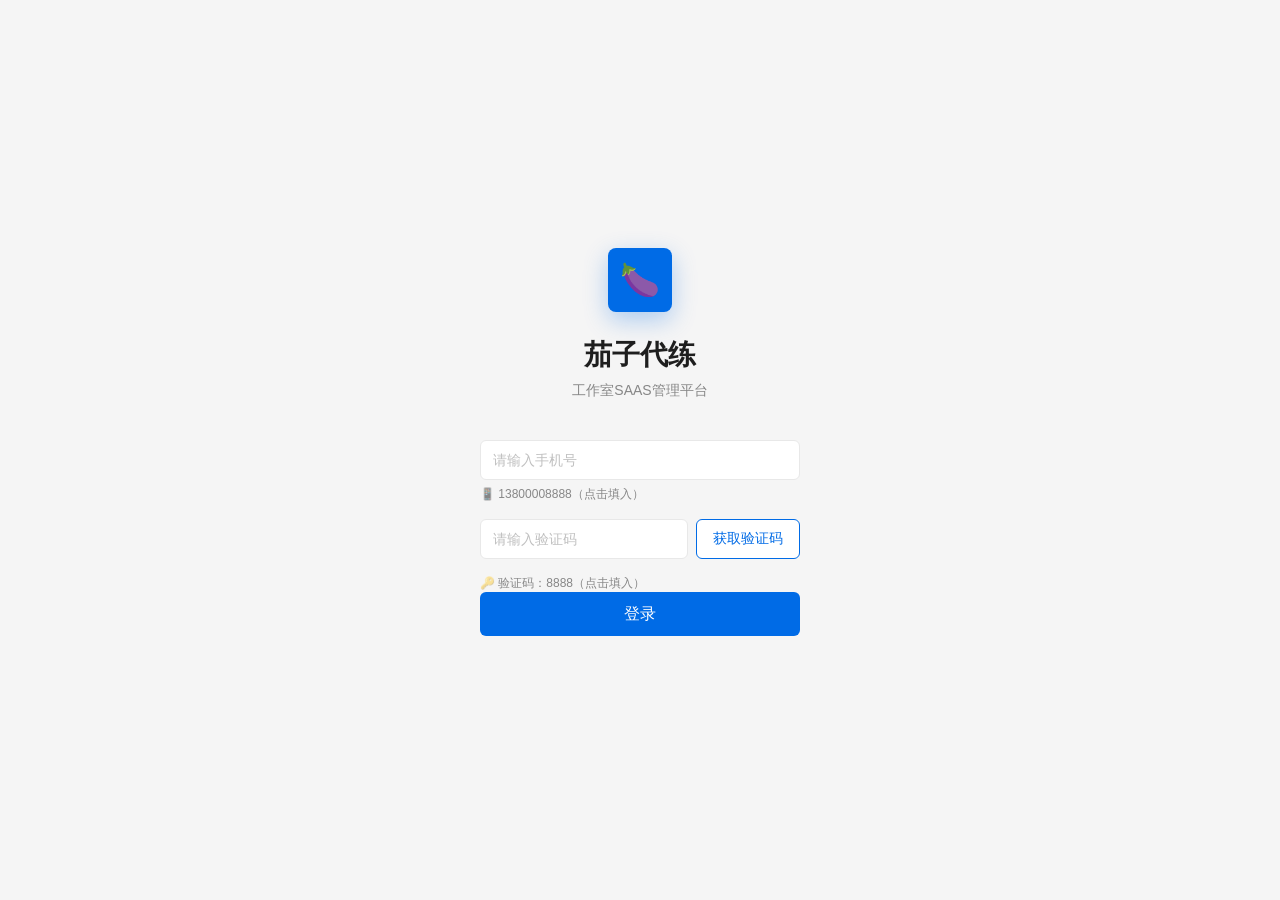
==== prototype-v2.6.html @ c2b59dd7 "v2.6: 结算弹窗重构 + 资产流水筛选导出 + 订单详情操作流水 + 代练列 - 机构结算弹窗：结算金额置顶，结算方式tab切换，配置字段下移 - 我的资产：日期筛选 + 导出CSV - 财务角色" ====
<!DOCTYPE html>
<html lang="zh-CN">
<head>
<meta charset="UTF-8"><meta name="viewport" content="width=device-width, initial-scale=1.0">
<title>茄子代练 v2.6</title>
    <link rel="stylesheet" href="prototype-v2.6.css">
</head>
<body>
<div class="login-overlay" id="login-overlay">
  <div class="lgo">🍆</div>
  <h1>茄子代练</h1>
  <div class="sub">工作室SAAS管理平台</div>
  <div class="login-form">
    <div class="login-field"><input class="login-input" id="login-phone" type="tel" maxlength="11" placeholder="请输入手机号" autocomplete="off"><div class="login-hint" onclick="document.getElementById('login-phone').value='13800008888'" title="点击填入演示账号">📱 13800008888（点击填入）</div></div>
    <div class="login-field" style="display:flex;gap:8px;"><input class="login-input" id="login-code" type="text" maxlength="4" placeholder="请输入验证码" autocomplete="off" style="flex:1;"><button class="login-sms-btn" id="login-sms-btn" onclick="sendLoginSms()">获取验证码</button></div><div class="login-hint" onclick="document.getElementById('login-code').value='8888'" title="点击填入演示验证码" style="margin-top:4px;">🔑 验证码：8888（点击填入）</div>
    <div class="login-field"><button class="login-btn" onclick="doLogin()">登录</button></div>
  </div>
</div>
<div class="tree-sidebar" id="sidebar">
  <div class="logo"><div class="lgo">🍆</div>茄子代练</div>
  <div class="tree-menu" id="tree-menu"></div>
  <div class="footer"><div class="logout" onclick="doLogout()">🚪 退出登录</div></div>
</div>
<div class="main-wrap">
  <div class="topbar">
    <div class="breadcrumb" id="breadcrumb">工作台 / <span>首页</span></div>
    <div class="right"><a class="link" onclick="openProfileCenter()" style="font-size:var(--font-size);">👤 个人中心</a> &nbsp;|&nbsp; 2026-05-26 &nbsp;|&nbsp; <span id="top-role" class="role-badge op">平台运营</span></div>
  </div>
  <div class="content" id="content-area"></div>
</div>
<div class="ant-toast" id="toast"></div>
<div class="floating-ball" id="floating-ball" onclick="toggleRolePanel()" title="切换角色">🔄</div>
<div class="role-panel" id="role-panel">
  <div class="rp-header">切换角色视角</div>
  <div class="rp-body" id="role-list"></div>
</div>
<div class="modal-overlay" id="modal-overlay">
  <div class="modal-box" id="modal-box"></div>
</div>
<script src="prototype-v2.6.js"></script>
</body>
</html>
---- prototype-v2.6.css ----
:root{--primary:#006be6;--primary-hover:#4096ff;--primary-light:#e6f4ff;--success:#57d188;--success-light:#f0f9eb;--warning:#efbd48;--warning-light:#fdf6ec;--danger:#ff3860;--danger-light:#fef0f0;--bg:#f5f5f5;--bg-container:#fff;--border:#e8e8e8;--border-light:#f0f0f0;--text:rgba(0,0,0,.88);--text-secondary:rgba(0,0,0,.45);--text-tertiary:rgba(0,0,0,.25);--font-family:-apple-system,BlinkMacSystemFont,"Segoe UI",Roboto,"Helvetica Neue",Arial,"Noto Sans",sans-serif;--font-size:14px;--font-size-sm:12px;--font-size-lg:16px;--radius:6px;--radius-sm:4px;--radius-lg:8px;--shadow-sm:0 1px 2px 0 rgba(0,0,0,.03),0 1px 6px -1px rgba(0,0,0,.02);--shadow-lg:0 6px 16px 0 rgba(0,0,0,.08),0 3px 6px -4px rgba(0,0,0,.12);--sider-bg:#141414;--sider-text:rgba(255,255,255,.65);--sider-text-active:#fff;--sider-item-hover:#1f1f1f;}
*{margin:0;padding:0;box-sizing:border-box;}
body{font-family:var(--font-family);background:var(--bg);display:flex;height:100vh;overflow:hidden;font-size:var(--font-size);color:var(--text);-webkit-font-smoothing:antialiased;}
.tree-sidebar{width:220px;background:var(--sider-bg);display:flex;flex-direction:column;flex-shrink:0;overflow-y:auto;z-index:200;}
.tree-sidebar .logo{padding:16px 20px;font-size:16px;font-weight:600;color:#fff;display:flex;align-items:center;gap:8px;border-bottom:1px solid rgba(255,255,255,.08);flex-shrink:0;}
.tree-sidebar .logo .lgo{width:34px;height:34px;background:var(--primary);border-radius:6px;display:flex;align-items:center;justify-content:center;font-size:18px;}
.tree-menu{flex:1;padding:4px 0;overflow-y:auto;}
.tree-group{margin-bottom:0;}
.tree-parent{padding:10px 20px;display:flex;align-items:center;gap:8px;cursor:pointer;color:var(--sider-text);font-size:13px;font-weight:500;transition:all .15s;user-select:none;}
.tree-parent:hover{color:#fff;background:rgba(255,255,255,.04);}
.tree-parent .arr{font-size:10px;margin-left:auto;transition:transform .2s;opacity:.5;}
.tree-parent.open{color:#fff;}
.tree-parent.open .arr{transform:rotate(90deg);opacity:1;}
.tree-children{overflow:hidden;max-height:0;transition:max-height .25s cubic-bezier(.4,0,.2,1);}
.tree-children.open{max-height:600px;}
.tree-item{padding:9px 20px 9px 48px;cursor:pointer;color:var(--sider-text);font-size:13px;transition:all .15s;position:relative;white-space:nowrap;}
.tree-item:hover{color:#fff;background:rgba(255,255,255,.04);}
.tree-item.active{color:#fff;background:var(--primary);}
.tree-item .dot{position:absolute;left:34px;top:50%;transform:translateY(-50%);width:5px;height:5px;border-radius:50%;background:rgba(255,255,255,.2);}
.tree-item.active .dot{background:#fff;}
.tree-item.disabled{color:rgba(255,255,255,.25);cursor:not-allowed;pointer-events:none;}
.tree-item.disabled:hover{color:rgba(255,255,255,.25);background:transparent;}
.tree-sidebar .footer{padding:12px 16px;border-top:1px solid rgba(255,255,255,.06);flex-shrink:0;}
.tree-sidebar .footer .logout{display:inline-flex;align-items:center;gap:6px;padding:6px 12px;color:var(--sider-text);cursor:pointer;font-size:12px;border-radius:4px;transition:all .15s;}
.tree-sidebar .footer .logout:hover{color:#ff6890;background:rgba(255,56,96,.1);}
.main-wrap{flex:1;display:flex;flex-direction:column;overflow:hidden;min-width:0;}
.topbar{background:var(--bg-container);padding:0 24px;height:48px;display:flex;align-items:center;justify-content:space-between;border-bottom:1px solid var(--border-light);flex-shrink:0;}
.topbar .breadcrumb{font-size:var(--font-size);color:var(--text-secondary);}
.topbar .breadcrumb span{color:var(--text);font-weight:500;}
.topbar .right{display:flex;align-items:center;gap:12px;font-size:var(--font-size-sm);color:var(--text-secondary);}
.content{flex:1;overflow-y:auto;padding:24px;}
.ant-card{background:var(--bg-container);border-radius:var(--radius-lg);margin-bottom:16px;}
.ant-card-head{padding:12px 24px;border-bottom:1px solid var(--border-light);font-size:var(--font-size-lg);font-weight:600;display:flex;align-items:center;justify-content:space-between;color:var(--text);min-height:48px;}
.ant-card-body{padding:24px;}
.ant-card-body.np{padding:0;}
.ant-table-wrap{overflow-x:auto;}
.ant-table{width:100%;border-collapse:separate;border-spacing:0;font-size:var(--font-size);}
.ant-table th{padding:12px 16px;text-align:left;font-weight:600;color:var(--text);background:var(--bg);border-bottom:1px solid var(--border-light);font-size:var(--font-size);white-space:nowrap;}
.ant-table td{padding:12px 16px;border-bottom:1px solid var(--border-light);color:var(--text);}
.ant-table tbody tr:hover td{background:rgba(0,0,0,.02);}
.ant-table tbody tr.clickable{cursor:pointer;}
.ant-tag{display:inline-block;padding:0 7px;border-radius:var(--radius-sm);font-size:var(--font-size-sm);line-height:20px;border:1px solid;white-space:nowrap;}
.ant-tag-warning{background:var(--warning-light);color:#d4a014;border-color:#ffe7ba;}
.ant-tag-primary{background:var(--primary-light);color:var(--primary);border-color:#91caff;}
.ant-tag-success{background:var(--success-light);color:#3ea86a;border-color:#b7eb8f;}
.ant-tag-danger{background:var(--danger-light);color:var(--danger);border-color:#ffb5c1;}
.ant-tag-default{background:#fafafa;color:var(--text-secondary);border-color:var(--border);}
.ant-tag-purple{background:#f9f0ff;color:#722ed1;border-color:#d3adf7;}
.ant-btn{display:inline-flex;align-items:center;justify-content:center;padding:4px 15px;border-radius:var(--radius);font-size:var(--font-size);cursor:pointer;transition:all .2s;border:1px solid var(--border);background:var(--bg-container);color:var(--text);gap:4px;line-height:1.57143;font-family:inherit;white-space:nowrap;height:32px;box-shadow:0 1px 0 rgba(0,0,0,.02);}
.ant-btn:hover{color:var(--primary);border-color:var(--primary);}
.ant-btn-primary{background:var(--primary);color:#fff;border-color:var(--primary);box-shadow:0 1px 0 rgba(0,0,0,.04);}
.ant-btn-primary:hover{background:var(--primary-hover);border-color:var(--primary-hover);color:#fff;}
.ant-btn-disabled,.ant-btn-disabled:hover{background:#f5f5f5;color:rgba(0,0,0,.25);border-color:#d9d9d9;cursor:not-allowed;pointer-events:none;box-shadow:none;}
.ant-btn-success{background:var(--success);color:#fff;border-color:var(--success);}
.ant-btn-success:hover{background:#6be09e;border-color:#6be09e;color:#fff;}
.ant-btn-danger{color:var(--danger);border-color:var(--danger);}
.ant-btn-danger:hover{color:#ff6890;border-color:#ff6890;}
.ant-btn-sm{padding:0 7px;font-size:var(--font-size-sm);height:24px;border-radius:var(--radius-sm);}
.ant-form-item{margin-bottom:20px;}
.ant-form-label{display:block;font-size:var(--font-size);color:var(--text);margin-bottom:8px;line-height:1.57143;}
.ant-form-label .req{color:var(--danger);margin-right:4px;}
.ant-input{width:100%;padding:4px 11px;border:1px solid var(--border);border-radius:var(--radius);font-size:var(--font-size);background:var(--bg-container);transition:all .2s;font-family:inherit;color:var(--text);line-height:1.57143;height:32px;}
.ant-input:hover{border-color:var(--primary-hover);}
.ant-input:focus{outline:none;border-color:var(--primary);box-shadow:0 0 0 2px rgba(0,107,230,.1);}
.ant-input::placeholder{color:var(--text-tertiary);}
select.ant-input{cursor:pointer;padding-right:30px;appearance:auto;}
textarea.ant-input{resize:vertical;min-height:64px;}
.ant-row{display:flex;gap:0;}.ant-row>*{flex:1;margin-right:16px;}.ant-row>*:last-child{margin-right:0;}
.ant-tabs{display:flex;gap:0;margin-bottom:16px;border-bottom:1px solid var(--border-light);}
.ant-tab{padding:12px 0;margin-right:32px;cursor:pointer;font-size:var(--font-size);color:var(--text-secondary);border-bottom:2px solid transparent;margin-bottom:-1px;transition:all .2s;}
.ant-tab:hover{color:var(--primary);}.ant-tab.active{color:var(--primary);border-bottom-color:var(--primary);font-weight:500;}
.filter-bar{display:flex;gap:8px;margin-bottom:16px;flex-wrap:wrap;align-items:center;}
.filter-bar .ant-input{width:150px;}
.ant-pagination{display:flex;align-items:center;justify-content:flex-end;gap:8px;padding-top:16px;font-size:var(--font-size);color:var(--text-secondary);}
.ant-pagination .page-btn{min-width:32px;height:32px;display:flex;align-items:center;justify-content:center;border:1px solid var(--border);border-radius:var(--radius);cursor:pointer;background:var(--bg-container);padding:0 6px;}
.ant-pagination .page-btn:hover{border-color:var(--primary);color:var(--primary);}
.ant-pagination .page-btn.active{background:var(--primary);color:#fff;border-color:var(--primary);}
.ant-pagination .total{margin-right:auto;}
.stat-row{display:flex;gap:16px;margin-bottom:24px;flex-wrap:wrap;}
.stat-item{flex:1;min-width:130px;background:var(--bg-container);border-radius:var(--radius-lg);padding:24px;cursor:pointer;transition:all .2s;border:1px solid var(--border-light);}
.stat-item:hover{border-color:var(--primary);box-shadow:var(--shadow-sm);}
.stat-item .label{font-size:var(--font-size);color:var(--text-secondary);margin-bottom:8px;}
.stat-item .value{font-size:30px;font-weight:600;color:var(--text);line-height:1.2;}
.stat-item .sub{font-size:var(--font-size-sm);color:var(--text-secondary);margin-top:4px;}
.upload-area{border:1px dashed var(--border);border-radius:var(--radius);padding:16px;text-align:center;cursor:pointer;color:var(--text-secondary);transition:all .2s;font-size:var(--font-size);background:rgba(0,0,0,.02);}
.upload-area:hover{border-color:var(--primary);color:var(--primary);}
.ant-alert{padding:8px 15px;border-radius:var(--radius);font-size:var(--font-size);color:var(--text-secondary);background:rgba(0,0,0,.02);margin-top:16px;line-height:1.57143;border:1px solid var(--border-light);}
.ant-toast{position:fixed;top:50%;left:50%;transform:translate(-50%,-50%);padding:16px 32px;border-radius:var(--radius-lg);font-size:var(--font-size-lg);z-index:9999;display:none;animation:fadeIn .3s;color:var(--text);background:var(--bg-container);box-shadow:var(--shadow-lg);text-align:center;max-width:420px;}
@keyframes fadeIn{from{opacity:0;}to{opacity:1;}}
.login-overlay{position:fixed;top:0;left:0;right:0;bottom:0;background:var(--bg);z-index:9999;display:flex;align-items:center;justify-content:center;flex-direction:column;}
.login-overlay .lgo{width:64px;height:64px;background:var(--primary);border-radius:var(--radius-lg);display:flex;align-items:center;justify-content:center;margin:0 auto 24px;font-size:32px;box-shadow:0 8px 24px rgba(0,107,230,.3);}
.login-overlay h1{font-size:28px;font-weight:600;color:var(--text);margin-bottom:8px;}
.login-overlay .sub{font-size:var(--font-size);color:var(--text-secondary);margin-bottom:40px;}
.login-form{width:320px;}
.login-field{margin-bottom:16px;}
.login-hint{font-size:var(--font-size-sm);color:var(--text-secondary);margin-top:6px;cursor:pointer;user-select:none;transition:color .15s;}
.login-hint:hover{color:var(--primary);}
.login-input{width:100%;padding:8px 12px;border:1px solid var(--border);border-radius:var(--radius);font-size:var(--font-size);background:var(--bg-container);transition:all .2s;font-family:inherit;color:var(--text);line-height:1.57143;height:40px;box-sizing:border-box;}
.login-input:hover{border-color:var(--primary-hover);}
.login-input:focus{outline:none;border-color:var(--primary);box-shadow:0 0 0 2px rgba(0,107,230,.1);}
.login-input::placeholder{color:var(--text-tertiary);}
.login-btn{width:100%;padding:8px 0;background:var(--primary);color:#fff;border:none;border-radius:var(--radius);font-size:var(--font-size-lg);font-weight:500;cursor:pointer;transition:all .2s;height:44px;font-family:inherit;}
.login-btn:hover{background:var(--primary-hover);}
.login-sms-btn{padding:0 16px;border:1px solid var(--primary);border-radius:var(--radius);background:var(--bg-container);color:var(--primary);font-size:var(--font-size);cursor:pointer;transition:all .2s;font-family:inherit;white-space:nowrap;height:40px;}
.login-sms-btn:hover{background:var(--primary-light);}
.login-sms-btn:disabled{color:var(--text-tertiary);border-color:var(--border);cursor:not-allowed;background:var(--bg);}
.radio-group{display:flex;gap:8px;}
.radio-item{padding:4px 15px;border:1px solid var(--border);border-radius:var(--radius);cursor:pointer;font-size:var(--font-size);transition:all .2s;background:var(--bg-container);height:32px;line-height:22px;}
.radio-item:hover{border-color:var(--primary);color:var(--primary);}
.radio-item.active{color:var(--primary);border-color:var(--primary);background:var(--primary-light);}
.link{color:var(--primary);cursor:pointer;}.link:hover{color:var(--primary-hover);}
.scroll-x{overflow-x:auto;}
.sticky-col{position:sticky;left:0;z-index:2;background:var(--bg-container);}
.ant-table thead th.sticky-col{background:var(--bg);z-index:3;}
.ant-table tbody td.sticky-col{box-shadow:2px 0 4px rgba(0,0,0,.04);}
.tab-dot{display:inline-block;width:7px;height:7px;background:var(--danger);border-radius:50%;margin-right:4px;vertical-align:middle;position:relative;top:-1px;}
.filter-toggle{display:inline-flex;align-items:center;gap:4px;cursor:pointer;color:var(--primary);font-size:var(--font-size);user-select:none;}
.filter-toggle:hover{color:var(--primary-hover);}
.filter-panel{display:none;margin-bottom:16px;padding:16px;background:var(--bg-container);border-radius:var(--radius-lg);border:1px solid var(--border-light);}
.filter-panel.show{display:block;}
.breadcrumb .sep{color:var(--text-tertiary);margin:0 6px;}
.floating-ball{position:fixed;bottom:40px;right:24px;width:50px;height:50px;background:var(--primary);border-radius:50%;display:flex;align-items:center;justify-content:center;cursor:pointer;z-index:9998;box-shadow:0 4px 16px rgba(0,107,230,.4);transition:all .2s;font-size:20px;}
.floating-ball:hover{transform:scale(1.1);box-shadow:0 6px 24px rgba(0,107,230,.5);}
.role-panel{position:fixed;bottom:100px;right:24px;width:280px;background:var(--bg-container);border-radius:var(--radius-lg);box-shadow:var(--shadow-lg);z-index:9997;display:none;overflow:hidden;}
.role-panel.show{display:block;animation:fadeIn .2s;}
.role-panel .rp-header{padding:16px 20px;border-bottom:1px solid var(--border-light);font-weight:600;font-size:var(--font-size-lg);}
.role-panel .rp-body{max-height:320px;overflow-y:auto;}
.role-panel .rp-item{padding:12px 20px;display:flex;align-items:center;gap:12px;cursor:pointer;transition:all .15s;border-bottom:1px solid var(--border-light);}
.role-panel .rp-item:hover{background:var(--primary-light);}
.role-panel .rp-item.active{background:var(--primary-light);border-left:3px solid var(--primary);}
.role-panel .rp-item .rp-icon{width:36px;height:36px;border-radius:50%;display:flex;align-items:center;justify-content:center;font-size:16px;flex-shrink:0;}
.role-panel .rp-item .rp-icon.op{background:#e6f4ff;color:var(--primary);}
.role-panel .rp-item .rp-icon.cs{background:#f0f9eb;color:var(--success);}
.role-panel .rp-item .rp-icon.fin{background:#fdf6ec;color:var(--warning);}
.role-panel .rp-item .rp-icon.guild{background:#f9f0ff;color:#722ed1;}
.role-panel .rp-item .rp-icon.booster{background:#e6f4ff;color:var(--primary);}
.role-panel .rp-item .rp-info{flex:1;min-width:0;}
.role-panel .rp-item .rp-name{font-size:var(--font-size);font-weight:500;color:var(--text);}
.role-panel .rp-item .rp-desc{font-size:var(--font-size-sm);color:var(--text-secondary);}
.role-panel .rp-item .rp-check{color:var(--primary);font-size:16px;}
.modal-overlay{position:fixed;top:0;left:0;right:0;bottom:0;background:rgba(0,0,0,.45);z-index:9998;display:none;align-items:center;justify-content:center;}
.modal-overlay.show{display:flex;}
.modal-box{background:var(--bg-container);border-radius:var(--radius-lg);width:520px;max-height:80vh;overflow-y:auto;box-shadow:var(--shadow-lg);animation:fadeIn .2s;}
.modal-box .modal-header{padding:16px 24px;border-bottom:1px solid var(--border-light);display:flex;align-items:center;justify-content:space-between;font-size:var(--font-size-lg);font-weight:600;}
.modal-box .modal-header .close{width:28px;height:28px;display:flex;align-items:center;justify-content:center;border-radius:var(--radius-sm);cursor:pointer;font-size:16px;color:var(--text-secondary);transition:all .15s;}
.modal-box .modal-header .close:hover{background:var(--bg);color:var(--text);}
.modal-box .modal-body{padding:24px;}
.modal-box .modal-footer{padding:12px 24px;border-top:1px solid var(--border-light);display:flex;justify-content:flex-end;gap:8px;}
.role-badge{display:inline-block;padding:2px 10px;border-radius:10px;font-size:11px;font-weight:500;}
.role-badge.op{background:#e6f4ff;color:var(--primary);}
.role-badge.cs{background:#f0f9eb;color:var(--success);}
.role-badge.fin{background:#fdf6ec;color:#d4a014;}
.role-badge.guild{background:#f9f0ff;color:#722ed1;}
.role-badge.booster{background:#e6f4ff;color:var(--primary);}
.role-badge.admin{background:#fef0f0;color:var(--danger);}
.profile-avatar{width:80px;height:80px;border-radius:50%;background:var(--bg);display:flex;align-items:center;justify-content:center;font-size:36px;margin:0 auto 12px;position:relative;cursor:pointer;overflow:hidden;border:2px dashed var(--border);transition:all .2s;}
.profile-avatar:hover{border-color:var(--primary);}
.profile-avatar .edit-tip{position:absolute;bottom:0;left:0;right:0;background:rgba(0,0,0,.5);color:#fff;font-size:10px;text-align:center;padding:3px 0;display:none;}
.profile-avatar:hover .edit-tip{display:block;}
.profile-tabs{display:flex;gap:0;margin-bottom:24px;border-bottom:1px solid var(--border-light);}
.profile-tab{padding:10px 20px;cursor:pointer;font-size:var(--font-size);color:var(--text-secondary);border-bottom:2px solid transparent;margin-bottom:-1px;transition:all .2s;}
.profile-tab:hover{color:var(--primary);}
.profile-tab.active{color:var(--primary);border-bottom-color:var(--primary);font-weight:500;}
.profile-tab-content{display:none;}
.profile-tab-content.active{display:block;}
.bind-item{display:flex;align-items:center;justify-content:space-between;padding:16px;border:1px solid var(--border-light);border-radius:var(--radius);margin-bottom:12px;}
.bind-item .bind-info{flex:1;}
.bind-item .bind-label{font-size:var(--font-size);color:var(--text);margin-bottom:4px;}
.bind-item .bind-val{font-size:var(--font-size-sm);color:var(--text-secondary);}
.bind-item .bind-action{display:flex;gap:8px;}
.modal-box.wide{width:640px;}
.modal-box.wider{width:860px;}
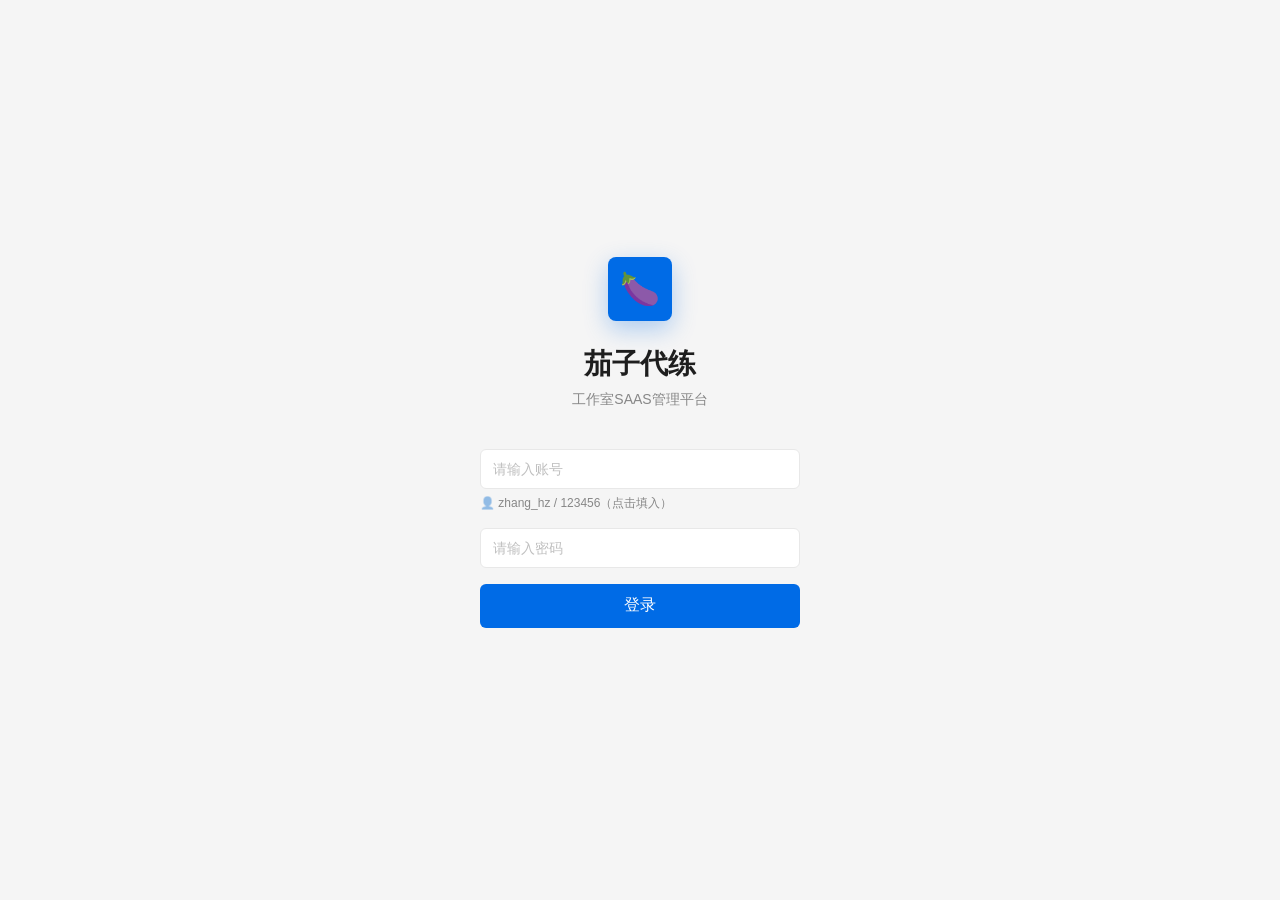
==== commit a7399753: "v2.7: 账号密码登录、密码管理、迭代记录查看 - 重构登录方式：手机号+SMS验证码 → 账号+密码登录 - 新增用户管理：默认密码123456、手机号非必填、操作列重置密码按钮 - 新增个人中心" ====
--- a/prototype-v2.6.html
+++ b/prototype-v2.6.html
@@ -11,8 +11,8 @@
   <h1>茄子代练</h1>
   <div class="sub">工作室SAAS管理平台</div>
   <div class="login-form">
-    <div class="login-field"><input class="login-input" id="login-phone" type="tel" maxlength="11" placeholder="请输入手机号" autocomplete="off"><div class="login-hint" onclick="document.getElementById('login-phone').value='13800008888'" title="点击填入演示账号">📱 13800008888（点击填入）</div></div>
-    <div class="login-field" style="display:flex;gap:8px;"><input class="login-input" id="login-code" type="text" maxlength="4" placeholder="请输入验证码" autocomplete="off" style="flex:1;"><button class="login-sms-btn" id="login-sms-btn" onclick="sendLoginSms()">获取验证码</button></div><div class="login-hint" onclick="document.getElementById('login-code').value='8888'" title="点击填入演示验证码" style="margin-top:4px;">🔑 验证码：8888（点击填入）</div>
+    <div class="login-field"><input class="login-input" id="login-acct" type="text" placeholder="请输入账号" autocomplete="off"><div class="login-hint" onclick="document.getElementById('login-acct').value='zhang_hz';document.getElementById('login-pwd').value='123456'" title="点击填入演示账号">👤 zhang_hz / 123456（点击填入）</div></div>
+    <div class="login-field"><input class="login-input" id="login-pwd" type="password" placeholder="请输入密码" autocomplete="off"></div>
     <div class="login-field"><button class="login-btn" onclick="doLogin()">登录</button></div>
   </div>
 </div>
@@ -24,12 +24,11 @@
 <div class="main-wrap">
   <div class="topbar">
     <div class="breadcrumb" id="breadcrumb">工作台 / <span>首页</span></div>
-    <div class="right"><a class="link" onclick="openProfileCenter()" style="font-size:var(--font-size);">👤 个人中心</a> &nbsp;|&nbsp; 2026-05-26 &nbsp;|&nbsp; <span id="top-role" class="role-badge op">平台运营</span></div>
+    <div class="right"><a class="link" onclick="openProfileCenter()" style="font-size:var(--font-size);">👤 个人中心</a> &nbsp;|&nbsp; 2026-05-26 &nbsp;|&nbsp; <span id="top-role" class="role-badge admin">👑 平台管理员</span> <a class="link" id="role-switch-btn" onclick="toggleRolePanel()" style="font-size:var(--font-size);cursor:pointer;" title="切换角色">🔄</a></div>
   </div>
   <div class="content" id="content-area"></div>
 </div>
 <div class="ant-toast" id="toast"></div>
-<div class="floating-ball" id="floating-ball" onclick="toggleRolePanel()" title="切换角色">🔄</div>
 <div class="role-panel" id="role-panel">
   <div class="rp-header">切换角色视角</div>
   <div class="rp-body" id="role-list"></div>
@@ -37,6 +36,7 @@
 <div class="modal-overlay" id="modal-overlay">
   <div class="modal-box" id="modal-box"></div>
 </div>
+<div class="iter-float-btn" id="iter-float-btn" onclick="openIterRecords()" title="查看迭代记录">📋</div>
 <script src="prototype-v2.6.js"></script>
 </body>
 </html>
